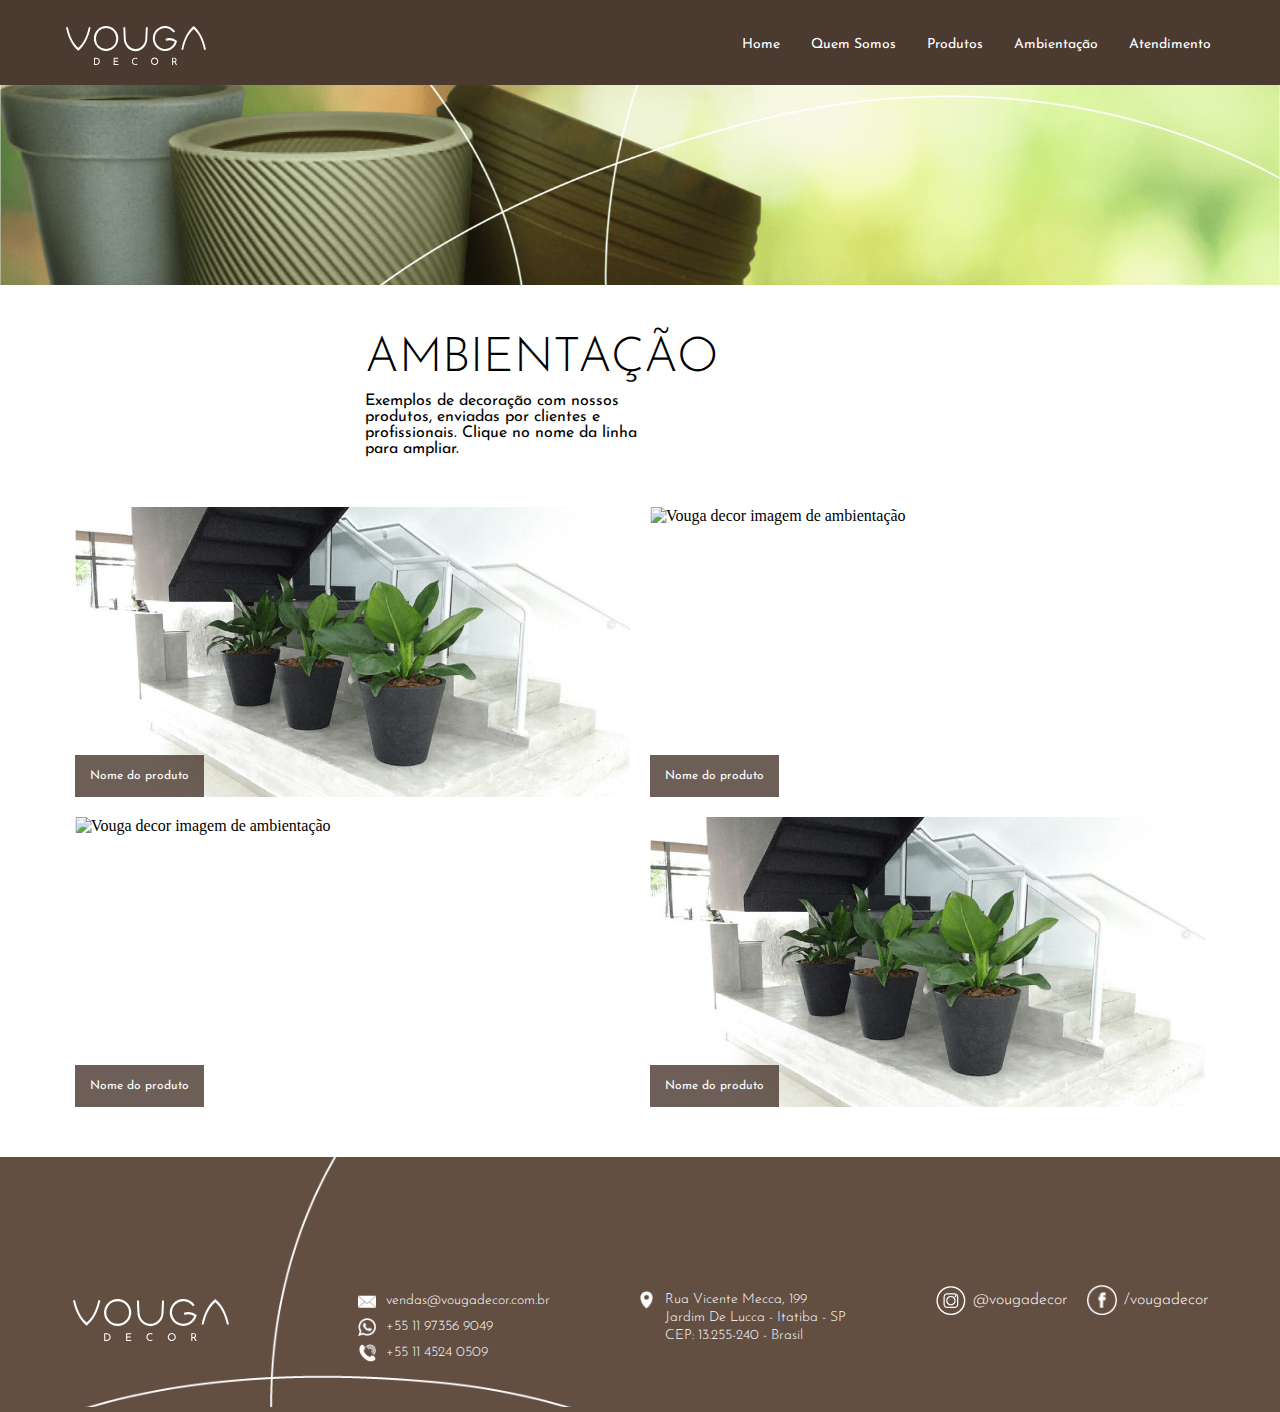
==== ambientacao.html @ 3d418b38 "Add ambientação page" ====
<!DOCTYPE html>
<html lang="pt-br">
  <div w3-include-html="./includes/head.html"></div>

  <body>
    <div w3-include-html="./includes/navbar.html"></div>

    <header class="page-header">
      <div class="page-header__inside">
        <img src="./assets/img/header-ambientacao.png" />
      </div>
    </header>

    <section class="ambientacao">
      <div class="container">
        <header class="ambientacao__header content desktop-space-left">
          <h1 class="title-3">Ambientação</h1>
          <p>
            Exemplos de decoração com nossos produtos, enviadas por clientes e
            profissionais. Clique no nome da linha para ampliar.
          </p>
        </header>
        <div class="ambientacao__body">
          <div class="ambientacao_images">
            <div class="ambientacao__image">
              <div class="ambientacao__image-the-image">
                <img
                  src="./assets/img/ambientacao-item.png"
                  alt="Vouga decor imagem de ambientação"
                />
              </div>
              <div class="ambientacao__image-title">
                <p>
                  Nome do produto
                </p>
              </div>
            </div>
            <div class="ambientacao__image">
              <div class="ambientacao__image-the-image">
                <img
                  src="http://placekitten.com/200/100"
                  alt="Vouga decor imagem de ambientação"
                />
              </div>
              <div class="ambientacao__image-title">
                <p>
                  Nome do produto
                </p>
              </div>
            </div>
            <div class="ambientacao__image">
              <div class="ambientacao__image-the-image">
                <img
                  src="http://placekitten.com/200/600"
                  alt="Vouga decor imagem de ambientação"
                />
              </div>
              <div class="ambientacao__image-title">
                <p>
                  Nome do produto
                </p>
              </div>
            </div>
            <div class="ambientacao__image">
              <div class="ambientacao__image-the-image">
                <img
                  src="./assets/img/ambientacao-item.png"
                  alt="Vouga decor imagem de ambientação"
                />
              </div>
              <div class="ambientacao__image-title">
                <p>
                  Nome do produto
                </p>
              </div>
            </div>
          </div>
        </div>
      </div>
    </section>

    <div w3-include-html="./includes/footer.html"></div>

    <div w3-include-html="./includes/scripts.html"></div>

    <script defer src="./assets/js/include-html.js"></script>
  </body>
</html>
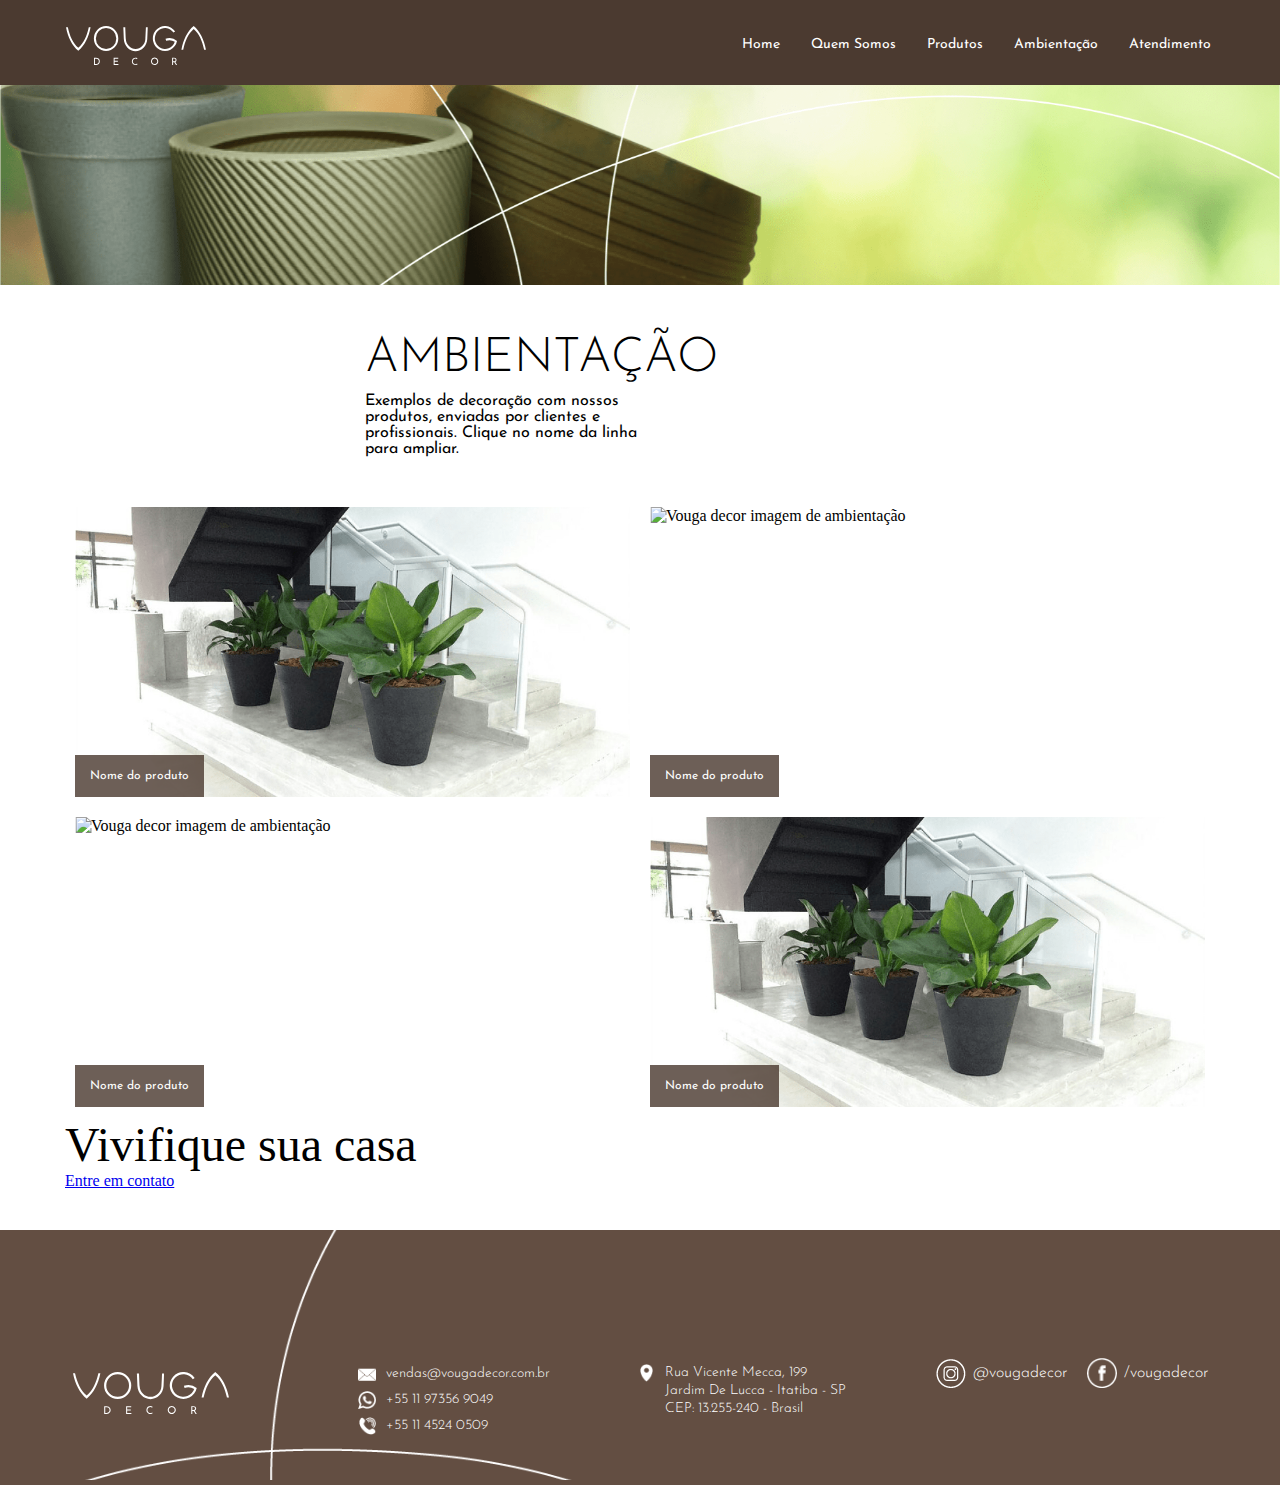
==== commit 8cacc43e: "Add cta component" ====
--- a/ambientacao.html
+++ b/ambientacao.html
@@ -79,6 +79,23 @@
       </div>
     </section>
 
+    <div class="cta">
+      <div class="container">
+        <div class="cta__inside">
+          <div class="cta__header">
+            <h2 class="title-1">
+              Vivifique sua casa
+            </h2>
+          </div>
+          <div class="cta__body">
+            <a href="/contato" class="button button--medium button--primary"
+              >Entre em contato</a
+            >
+          </div>
+        </div>
+      </div>
+    </div>
+
     <div w3-include-html="./includes/footer.html"></div>
 
     <div w3-include-html="./includes/scripts.html"></div>
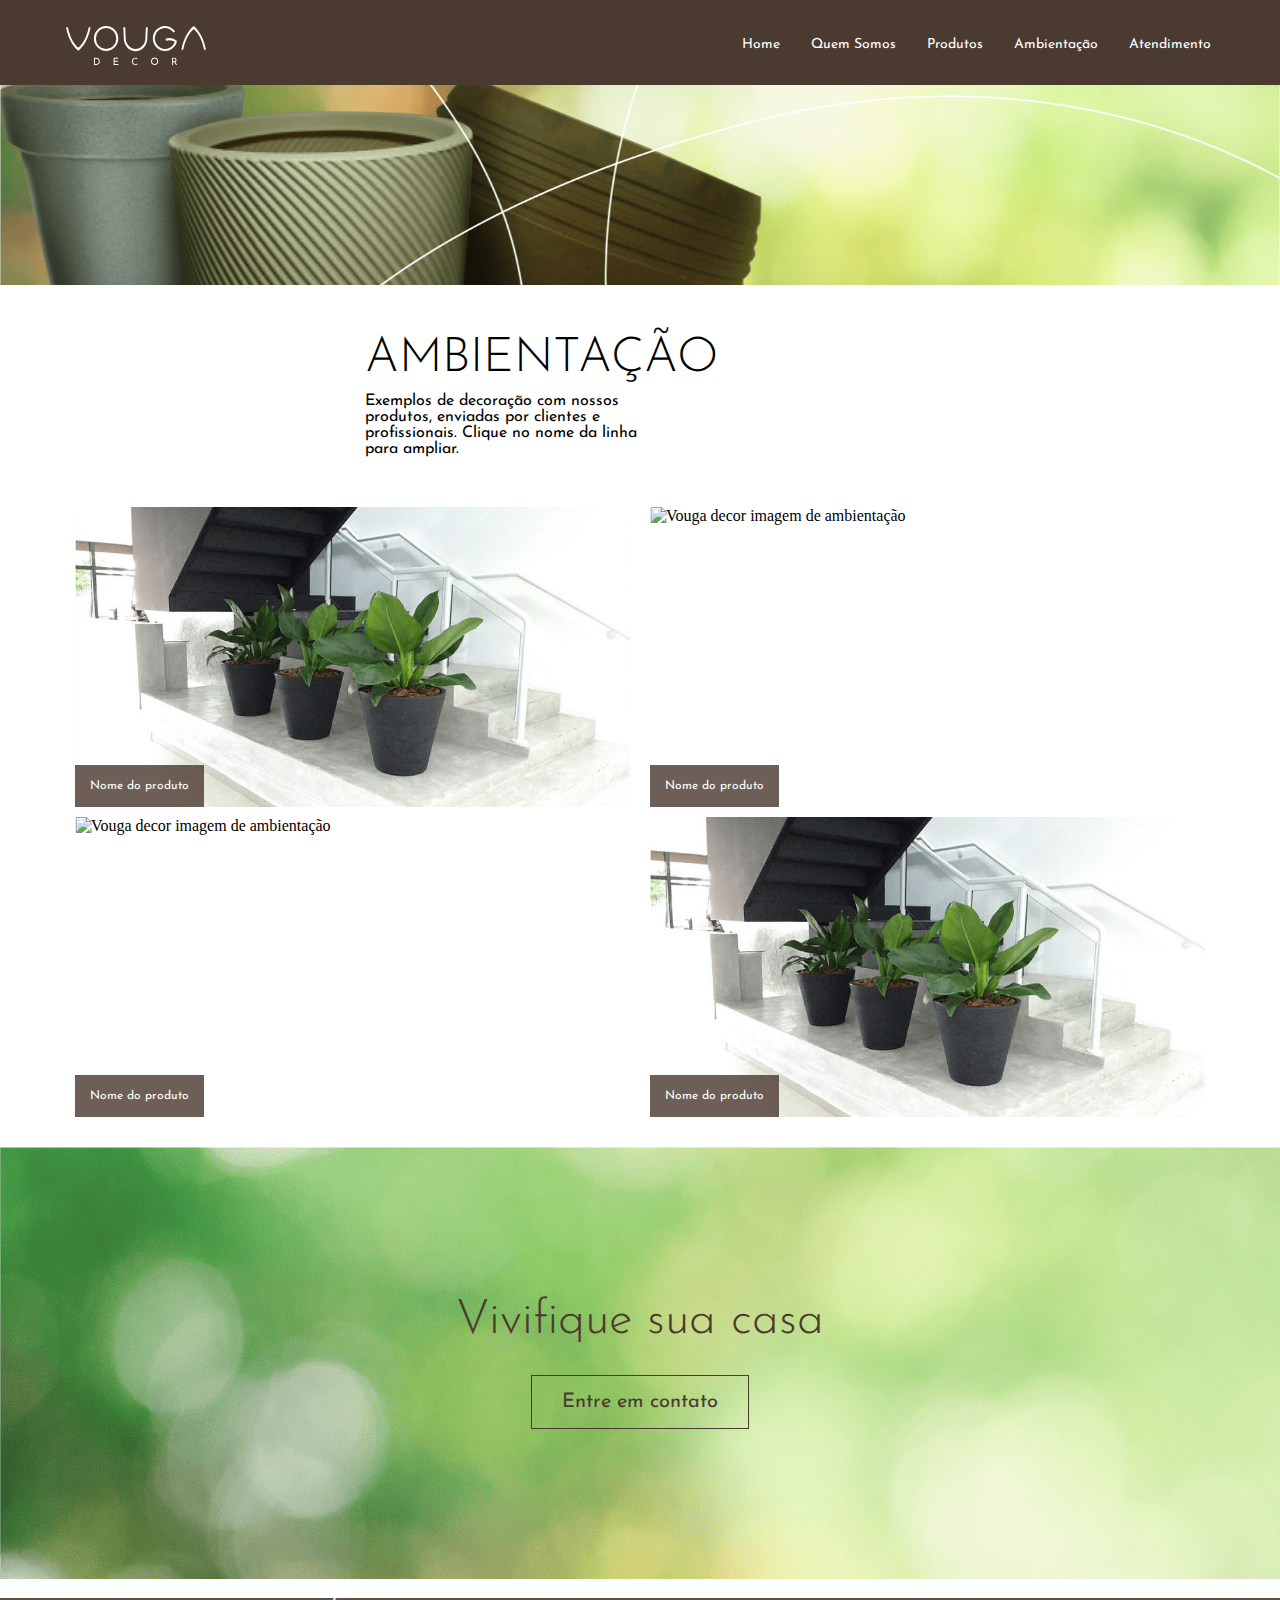
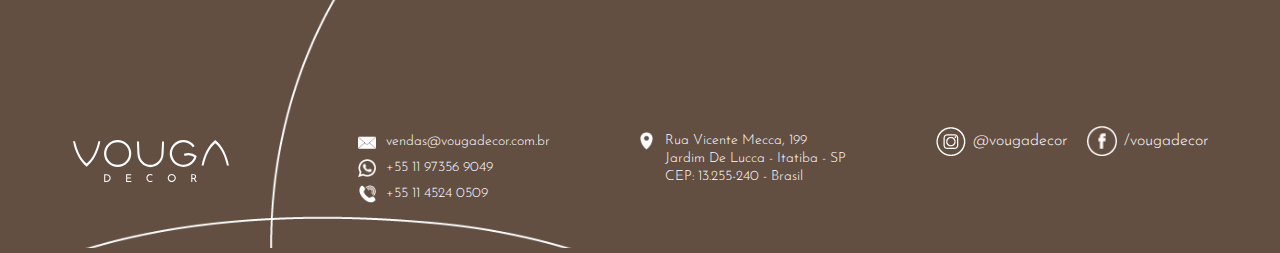
==== commit 2b437401: "Remove the use of navbar and script includes" ====
--- a/ambientacao.html
+++ b/ambientacao.html
@@ -3,7 +3,72 @@
   <div w3-include-html="./includes/head.html"></div>
 
   <body>
-    <div w3-include-html="./includes/navbar.html"></div>
+    <nav class="navbar">
+      <div class="container">
+        <div class="navbar__inside">
+          <div class="navbar__logo">
+            <a href="/">
+              <img src="./assets/img/logo.svg" alt="Logo Vouga" />
+            </a>
+          </div>
+          <div class="navbar__hambuguer jsHamburguer">
+            <span class="line line-1"></span>
+            <span class="line line-2"></span>
+            <span class="line line-3"></span>
+          </div>
+          <div class="menu jsMenu">
+            <div class="menu__items">
+              <div class="menu__item menu__item--home">
+                <a class="menu__item-link" href="/home">
+                  Home
+                </a>
+              </div>
+              <div class="menu__item menu__item--quem-somos">
+                <a class="menu__item-link" href="#quem-somos">
+                  Quem Somos
+                </a>
+              </div>
+              <div class="menu__item">
+                <div class="menu__item--dropdown jsMenuDropdown">
+                  <span class="menu__item-link">
+                    Produtos
+                  </span>
+
+                  <div class="menu__item--dropdown-links">
+                    <a href="">
+                      Link
+                    </a>
+                    <a href="">
+                      Link
+                    </a>
+                  </div>
+                </div>
+              </div>
+              <div class="menu__item">
+                <a class="menu__item-link" href="/ambientacao">
+                  Ambientação
+                </a>
+              </div>
+              <div class="menu__item">
+                <div class="menu__item--dropdown jsMenuDropdown">
+                  <span class="menu__item-link">
+                    Atendimento
+                  </span>
+                  <div class="menu__item--dropdown-links">
+                    <a href="">
+                      Contato
+                    </a>
+                    <a href="">
+                      Trabalhe conosco
+                    </a>
+                  </div>
+                </div>
+              </div>
+            </div>
+          </div>
+        </div>
+      </div>
+    </nav>
 
     <header class="page-header">
       <div class="page-header__inside">
